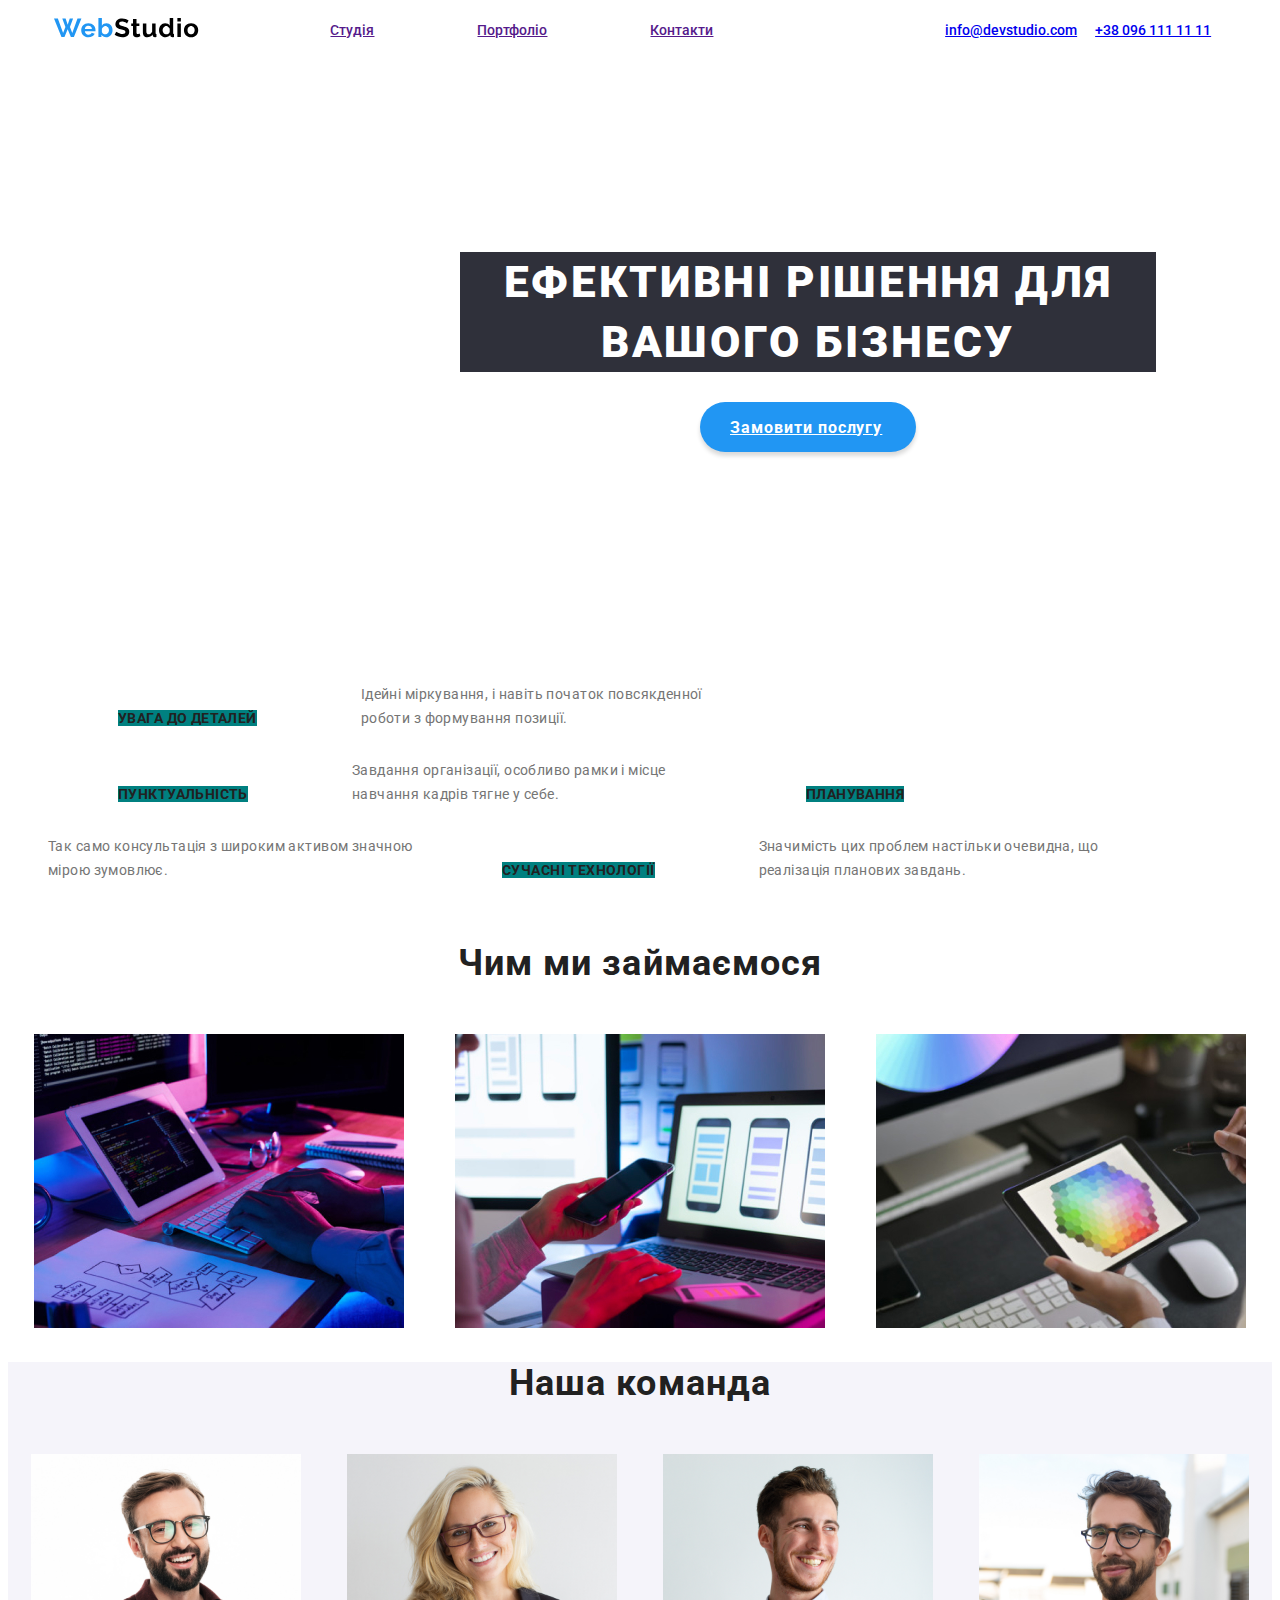
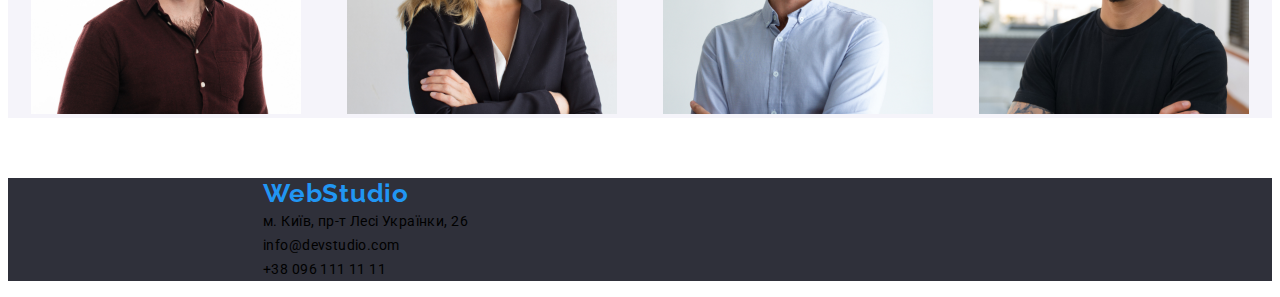
==== index.html @ 8c5182fd "Добавил разметку" ====
<!DOCTYPE html>
<html lang="ua">
<head>
    <meta charset="UTF-8">
    <meta http-equiv="X-UA-Compatible" content="IE=edge">
    <meta name="viewport" content="width=device-width, initial-scale=1.0">
    <title>WebStudio</title>
    <link rel="preconnect" href="https://fonts.googleapis.com">
    <link rel="preconnect" href="https://fonts.gstatic.com" crossorigin>
    <link href="https://fonts.googleapis.com/css2?family=Raleway:wght@700&family=Roboto:wght@400;500;700;900&display=swap"rel="stylesheet">
    <link href="/css/style.css" rel="stylesheet">
</head>
<body>
    <header class="header">
        <a class="logo-head" href="/index.html" class="logo"><img src="/images/logo.svg"></a>
        <nav class="navi"> 
            <ul>
                <li class="navi-page"><a class="navigator" href="">Студія</a></li>
                <li class="navi-page"><a class="navigator" href="">Портфоліо</a></li>
                <li class="navi-page"><a class="navigator" href="">Контакти</a></li>
            </ul>
        </nav>
        <ul class="navi">
            <li class="navi-page2"><a href=mailto:info@devstudio.com>info@devstudio.com </a></li>
            <li class="navi-page2"><a href=tel:+380961111111>+38 096 111 11 11</a></li>
        </ul>
    </header>

    <main>
        <section class="front">
            <!-- <img src="/images/fon.jpg" class="fon-jpg"> -->
            <h1 class="h1">Ефективні рішення для вашого бізнесу</h1>
            <div class="order-first"><a class="order" href="">Замовити послугу</a></div>
        </section>
        <section>
            <ul class="specifications">
                <div class="test">
                    <li class="benefits">УВАГА ДО ДЕТАЛЕЙ</li>
                    <p class="descriptions">Ідейні міркування, і навіть початок повсякденної роботи з формування позиції.</p>
                </div>
                    <li class="benefits">ПУНКТУАЛЬНІСТЬ</li>
                    <p class="descriptions">Завдання організації, особливо рамки і місце навчання кадрів тягне у себе.</p>
                    <li class="benefits">ПЛАНУВАННЯ</li>
                    <p class="descriptions">Так само консультація з широким активом значною мірою зумовлює.</p>
                    <li class="benefits">СУЧАСНІ ТЕХНОЛОГІЇ</li>
                    <p class="descriptions">Значимість цих проблем настільки очевидна, що реалізація планових завдань.</p>
                </div>
            </ul>
        </section>
        <section class="work">
            <h2 class="h2">Чим ми займаємося</h2>
            <div class="imagess">
                <a class="images" href=""><img class="images" src="/images/img.jpg"></a>
                <a class="images" href=""><img class="images" src="/images/img 2.jpg"></a>
                <a class="images" href=""><img class="images" src="/images/img 3.jpg"></a>
        </section>
        <section class="pesronal">
            <h2 class="h2">Наша команда</h2>
            <div class="personals">
                <a href=""><img src="/images/personal 1.jpg" width="270", height="260"></a>
                <a href=""><img src="/images/personal 2.jpg" width="270", height="260"></a>
                <a href=""><img src="/images/personal 3.jpg" width="270", height="260"></a>
                <a href=""><img src="/images/personal 4.jpg" width="270", height="260"></a>
            </div>
        </section>
    </main>

    <footer>
        <ul class="footers">
            <li class="logo-footer">WebStudio</li>
            <li><address class="test-footer">м. Київ, пр-т Лесі Українки, 26</address></li>
            <li class="test-footer">info@devstudio.com</li>
            <li class="test-footer">+38 096 111 11 11</li>
        </ul>
    </footer>
</body>
</html>
---- css/style.css ----
:root {
        --main-text-font: font-family: 'Roboto';
};

.logo-head {
        width: 170px;
        
}

.header {
        display: flex;
        justify-content: space-around;
        align-items: center;
        max-width: 1600px;
        max-height: 80px;
        flex-wrap: wrap;
        min-width: 1020px;
        min-height: 30px;
}

.navi-page {
        display: flex;
        align-items: normal;
        display: inline-block;
        margin-right: 100px;
        flex-wrap: wrap;
}

.navi-page2 {
        display: flex;
        justify-content: right;
        display: inline-block;
        margin-right: 15px;
        flex-wrap: wrap;
}

li {
         list-style-type: none;
         
}

.navi {
        font-family: 'Roboto';
        font-style: normal;
        font-weight: 500;
        font-size: 14px;
        line-height: 16px;
}

.navigator:focus, .navigator:hover {
        color:#2196F3;
        display: inline-block;
}

.h1 {
        min-width: 696px;
        min-height: 120px;
        max-width: 696px;
        max-height: 120px;
        left: 452px;
        top: 250px;
        font-family: 'Roboto';
        font-style: normal;
        font-weight: 900;
        font-size: 44px;
        line-height: 60px;
        text-align: center;
        letter-spacing: 0.06em;
        text-transform: uppercase;
        background-color: #2F303A;
        color: #FFFFFF;
        
}

.h1{
        margin-top: 200px;
        margin-bottom: 30px;
        margin-left: 452px;
        margin-right: 452px;
}

.order-first {
        display:flex;
        width: 216px;
        height: 50px;
        margin-left: 692px;
        margin-top: 30px;
        margin-right: 692px;
        margin-bottom: 200px;
        background: #2196F3;
        box-shadow: 0px 4px 4px rgba(0, 0, 0, 0.15);
        border-radius: 25px;
        flex-wrap: wrap;
        align-items: center;;

}

.order {
        align-items: center;
        font-family: 'Roboto';
        font-style: normal;
        font-weight: 700;
        font-size: 16px;
        line-height: 45px;
        padding-left: 30px; 
        padding-right: 30px;
        text-align: center;
        flex-wrap: wrap;
        letter-spacing: 0.06em;
        color: #FFFFFF;
}

.specifications {
        align-items: stretch;
        display: inline-block;

}
        
.benefits {
        display: flex;
        align-items: normal;
        display: inline-block;
        margin-right: 100px;
        flex-wrap: wrap;
        font-family: 'Roboto';
        font-style: normal;
        font-weight: 700;
        font-size: 14px;
        line-height: 16px;
        letter-spacing: 0.03em;
        text-transform: uppercase;
        color: #212121;
        margin-left: 70px;
        background-color: teal;
}

.descriptions {
       
        display: inline-block;
        margin-right: 0px;
        flex-wrap: wrap;
        width: 380px;
        font-family: 'Roboto';
        font-style: normal;
        font-weight: 400;
        font-size: 14px;
        line-height: 24px;   
        letter-spacing: 0.03em;
        color: #757575;
}



.h2 {
        font-family: 'Roboto';
        font-style: normal;
        font-weight: 700;
        font-size: 36px;
        line-height: 42px;
        text-align: center;
        letter-spacing: 0.03em;
        color: #212121;
}

.h2 {
        display: flex;
        margin-bottom: 50px;
        justify-content: center;
}

.logo-footer {
        font-family: 'Raleway';
        font-style: normal;
        font-weight: 700;
        font-size: 26px;
        line-height: 31px;
        letter-spacing: 0.03em;
        color: #2196F3;
}

.logo-footer {
        margin-left: 215px;
        margin-top: 60px;
}

.test-footer {
        font-family: 'Roboto';
        font-style: normal;
        font-weight: 400;
        font-size: 14px;
        line-height: 24px;
        letter-spacing: 0.03em;
}

.test-footer {
        margin-left: 215px;
        
}


.imagess {
        display: flex;
        flex-direction: row;
        justify-content: space-around;
        
                
}
.personals {
        display: flex;
        flex-direction: row;
        justify-content: space-around;
};



/*ul li {
        font-size: 14px;
        display: inline-block;
        width: 20%;
        margin: 0;
        padding: 0;
*/


.test {
        display: flex;
        align-items: stretch;
        display: inline-block;
        margin-right: 500px;
                
}


.pesronal {
        background: #F5F4FA;
}

.footers {    
       
        background: #2F303A;
}
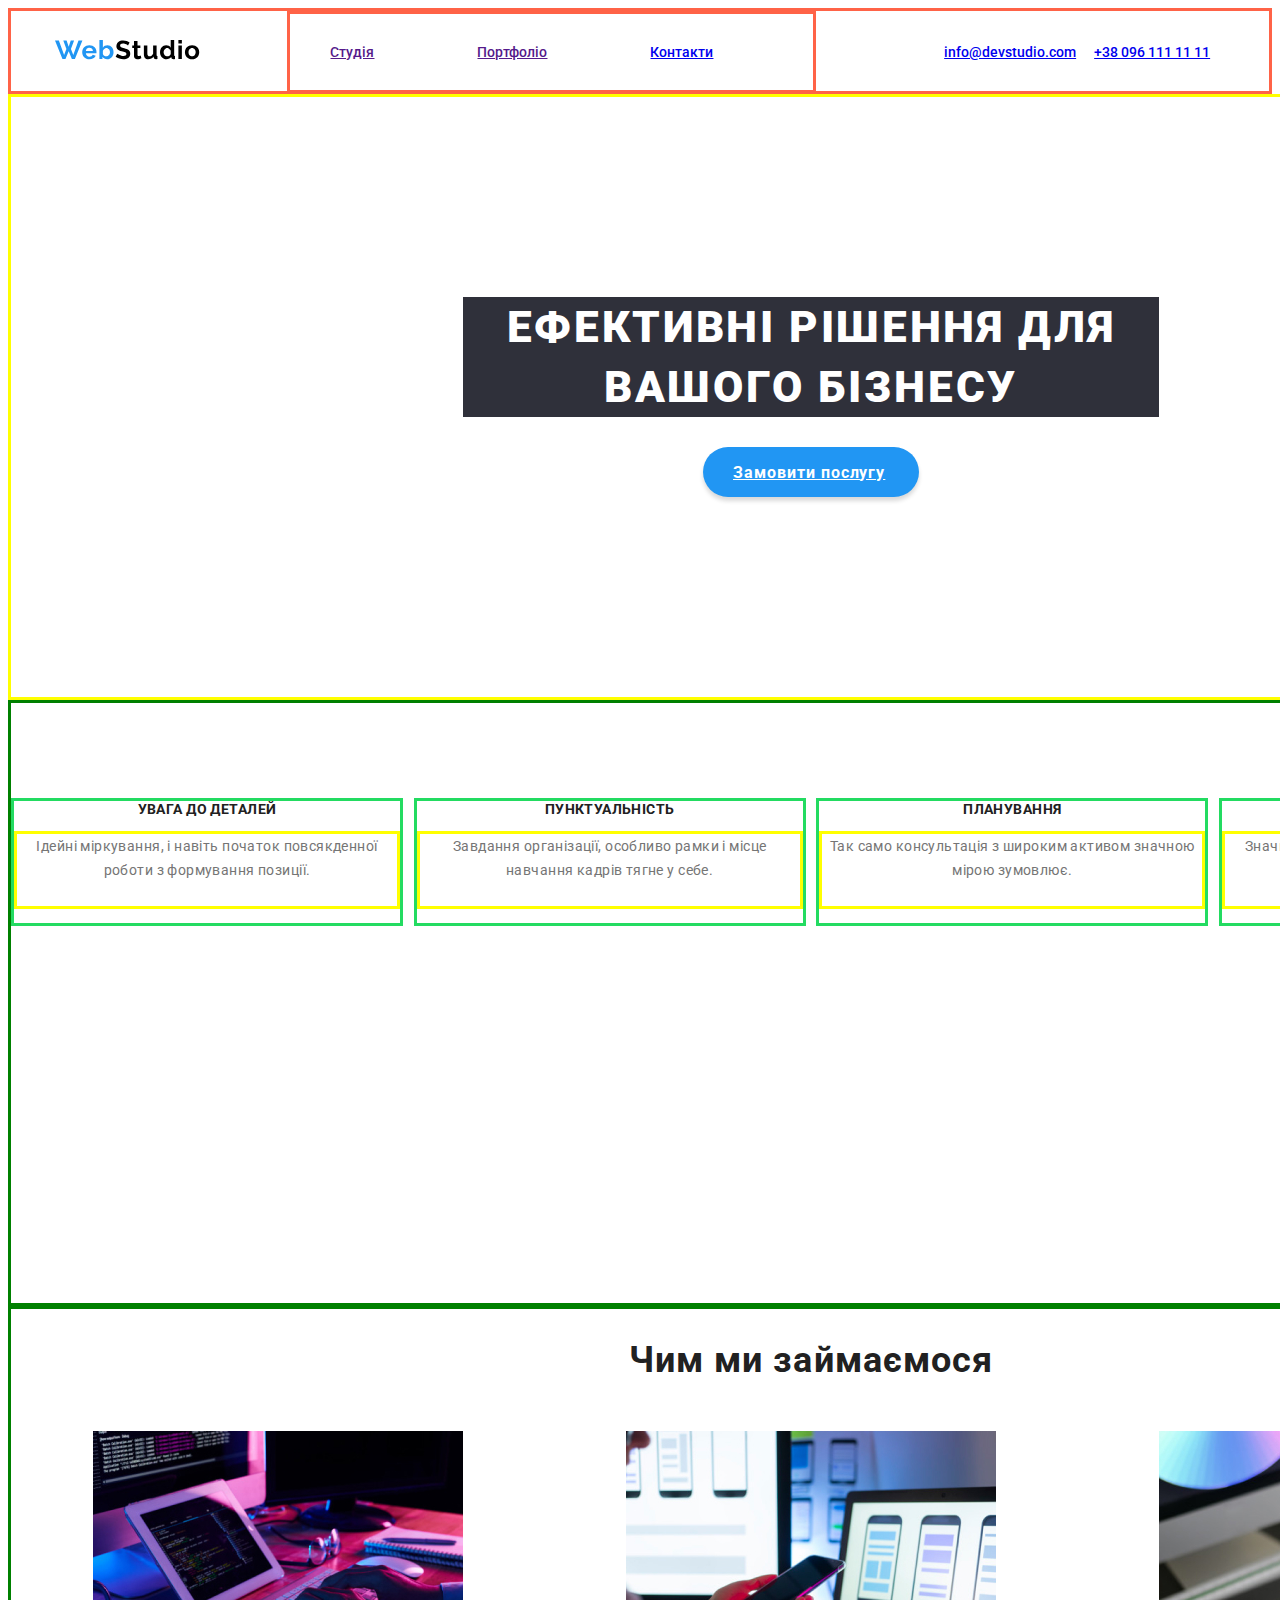
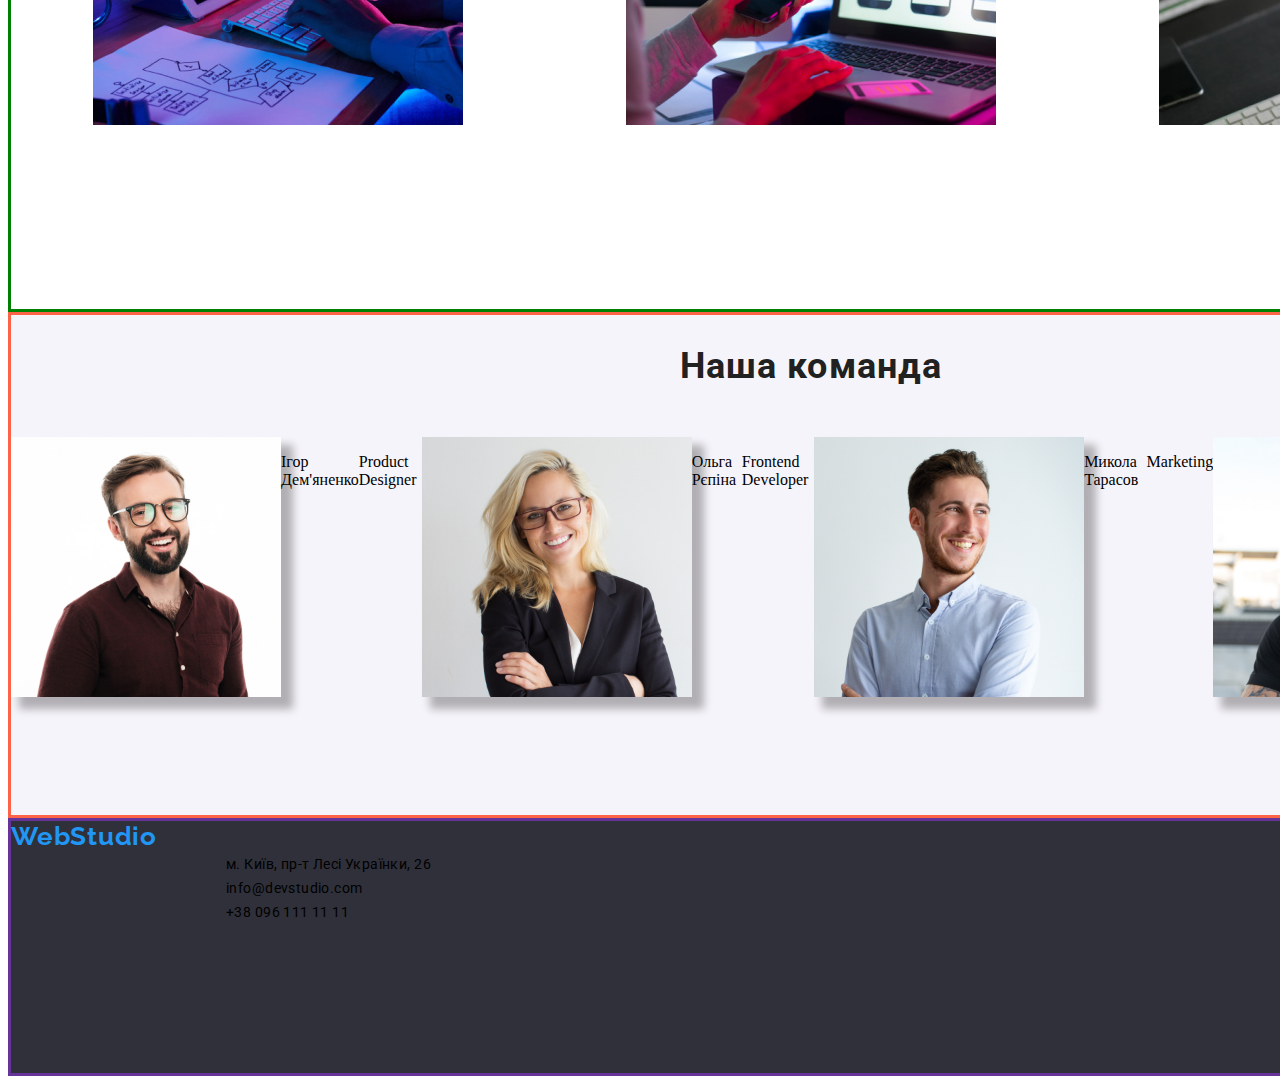
==== commit f5bcd1ce: "Что-то добавил , что-то убрал" ====
--- a/index.html
+++ b/index.html
@@ -12,12 +12,12 @@
 </head>
 <body>
     <header class="header">
-        <a class="logo-head" href="/index.html" class="logo"><img src="/images/logo.svg"></a>
-        <nav class="navi"> 
-            <ul>
+        <a href="/index.html" class="logo"><img class="logo-head" src="/images/logo.svg"></a>
+        <nav class="second"> 
+            <ul class="navi">
                 <li class="navi-page"><a class="navigator" href="">Студія</a></li>
                 <li class="navi-page"><a class="navigator" href="">Портфоліо</a></li>
-                <li class="navi-page"><a class="navigator" href="">Контакти</a></li>
+                <li class="navi-page"><a class="navigator" href="./page1.html">Контакти</a></li>
             </ul>
         </nav>
         <ul class="navi">
@@ -32,21 +32,27 @@
             <h1 class="h1">Ефективні рішення для вашого бізнесу</h1>
             <div class="order-first"><a class="order" href="">Замовити послугу</a></div>
         </section>
-        <section>
+        <section class="one-more">
             <ul class="specifications">
-                <div class="test">
+                <div class="testing">
                     <li class="benefits">УВАГА ДО ДЕТАЛЕЙ</li>
                     <p class="descriptions">Ідейні міркування, і навіть початок повсякденної роботи з формування позиції.</p>
                 </div>
+                <div class="testing">
                     <li class="benefits">ПУНКТУАЛЬНІСТЬ</li>
                     <p class="descriptions">Завдання організації, особливо рамки і місце навчання кадрів тягне у себе.</p>
+                </div>
+                <div class="testing">
                     <li class="benefits">ПЛАНУВАННЯ</li>
                     <p class="descriptions">Так само консультація з широким активом значною мірою зумовлює.</p>
+                </div>
+                <div class="testing">
                     <li class="benefits">СУЧАСНІ ТЕХНОЛОГІЇ</li>
                     <p class="descriptions">Значимість цих проблем настільки очевидна, що реалізація планових завдань.</p>
                 </div>
             </ul>
         </section>
+        <div class="one-more">
         <section class="work">
             <h2 class="h2">Чим ми займаємося</h2>
             <div class="imagess">
@@ -54,14 +60,22 @@
                 <a class="images" href=""><img class="images" src="/images/img 2.jpg"></a>
                 <a class="images" href=""><img class="images" src="/images/img 3.jpg"></a>
         </section>
+        </div>
         <section class="pesronal">
             <h2 class="h2">Наша команда</h2>
             <div class="personals">
-                <a href=""><img src="/images/personal 1.jpg" width="270", height="260"></a>
-                <a href=""><img src="/images/personal 2.jpg" width="270", height="260"></a>
-                <a href=""><img src="/images/personal 3.jpg" width="270", height="260"></a>
-                <a href=""><img src="/images/personal 4.jpg" width="270", height="260"></a>
-            </div>
+                <a href=""><img class="image" src="/images/personal 1.jpg" width="270", height="260"></a>
+                <p class="name">Ігор Дем'яненко</p>
+                <p class="skills">Product Designer</p>
+                <a href=""><img class="image" src="/images/personal 2.jpg" width="270", height="260"></a>
+                <p class="name">Ольга Рєпіна</p>
+                <p class="skills">Frontend Developer</p>
+                <a href=""><img class="image" src="/images/personal 3.jpg" width="270", height="260"></a>
+                <p class="name">Микола Тарасов</p>
+                <p class="skills">Marketing</p>
+                <a href=""><img class="image" src="/images/personal 4.jpg" width="270", height="260"></a>
+                <p class="name">Михайло Єрмаков</p>
+                <p class="skills">UI Designer</p>
         </section>
     </main>
 
--- a/css/style.css
+++ b/css/style.css
@@ -3,7 +3,7 @@
 };
 
 .logo-head {
-        width: 170px;
+        
         
 }
 
@@ -16,6 +16,13 @@
         flex-wrap: wrap;
         min-width: 1020px;
         min-height: 30px;
+        border: solid tomato;
+}
+
+.second {
+        border: solid tomato;
+                margin-top: 0px;
+                        margin-bottom: 0px;
 }
 
 .navi-page {
@@ -24,6 +31,15 @@
         display: inline-block;
         margin-right: 100px;
         flex-wrap: wrap;
+
+        margin-top: 0px;
+        margin-bottom: 0px;
+}
+
+.navigator {
+        display: block;
+        padding-top: 30px;
+        padding-bottom: 30px;
 }
 
 .navi-page2 {
@@ -45,11 +61,19 @@
         font-weight: 500;
         font-size: 14px;
         line-height: 16px;
+        margin-top: 0px;
+        margin-bottom: 0px;
 }
 
 .navigator:focus, .navigator:hover {
         color:#2196F3;
         display: inline-block;
+}
+
+.front {
+        width: 1600px;
+        height: 600px;
+        border: solid yellow;
 }
 
 .h1 {
@@ -111,17 +135,17 @@
 }
 
 .specifications {
-        align-items: stretch;
-        display: inline-block;
-
-}
+        display: flex;
+        flex-wrap: nowrap;
+        justify-content: space-between;
+        margin-top: 95px;
+        margin-bottom: 110px;
+        padding-left: 0px;
+}
+
         
 .benefits {
-        display: flex;
-        align-items: normal;
-        display: inline-block;
-        margin-right: 100px;
-        flex-wrap: wrap;
+        text-align: center;
         font-family: 'Roboto';
         font-style: normal;
         font-weight: 700;
@@ -130,26 +154,29 @@
         letter-spacing: 0.03em;
         text-transform: uppercase;
         color: #212121;
-        margin-left: 70px;
-        background-color: teal;
 }
 
 .descriptions {
-       
-        display: inline-block;
-        margin-right: 0px;
-        flex-wrap: wrap;
+        text-align: center;
+        width: 270px;
+        height: 72px;
+        border: solid yellow;
         width: 380px;
         font-family: 'Roboto';
         font-style: normal;
         font-weight: 400;
         font-size: 14px;
-        line-height: 24px;   
+        line-height: 24px;
         letter-spacing: 0.03em;
         color: #757575;
 }
 
-
+.testing {
+        display: flex;
+        flex-direction: column;
+        border: solid rgb(35, 219, 97);
+
+}
 
 .h2 {
         font-family: 'Roboto';
@@ -179,9 +206,11 @@
 }
 
 .logo-footer {
-        margin-left: 215px;
-        margin-top: 60px;
-}
+
+}
+
+
+
 
 .test-footer {
         font-family: 'Roboto';
@@ -197,6 +226,12 @@
         
 }
 
+.one-more {
+        width: 1600px;
+        height: 600px;
+        border: solid green;
+}
+
 
 .imagess {
         display: flex;
@@ -205,12 +240,39 @@
         
                 
 }
+
+.pesronal {
+        
+        width: 1600px;
+        height: 500px;
+        border: solid tomato;
+        background: #F5F4FA;
+}
+
 .personals {
         display: flex;
         flex-direction: row;
         justify-content: space-around;
 };
 
+
+.personals .name .skill{
+        padding-left: 150px;
+}
+
+.image{
+        grid-area: imeg;
+        display: flex;
+        box-shadow: 10px 10px 8px 2px rgba(19, 17, 17, 0.3);
+}
+
+.name {
+        
+}
+
+.skill {
+       
+}
 
 
 /*ul li {
@@ -231,11 +293,17 @@
 }
 
 
-.pesronal {
-        background: #F5F4FA;
-}
 
 .footers {    
-       
+        width: 1600px;
+        height: 252px;
+        margin-top: 0px;
+        margin-bottom: 0px;
         background: #2F303A;
+        padding-left: 0px;
+        border: solid rebeccapurple;
+}
+
+.backgraund {
+        background-image: auto;
 }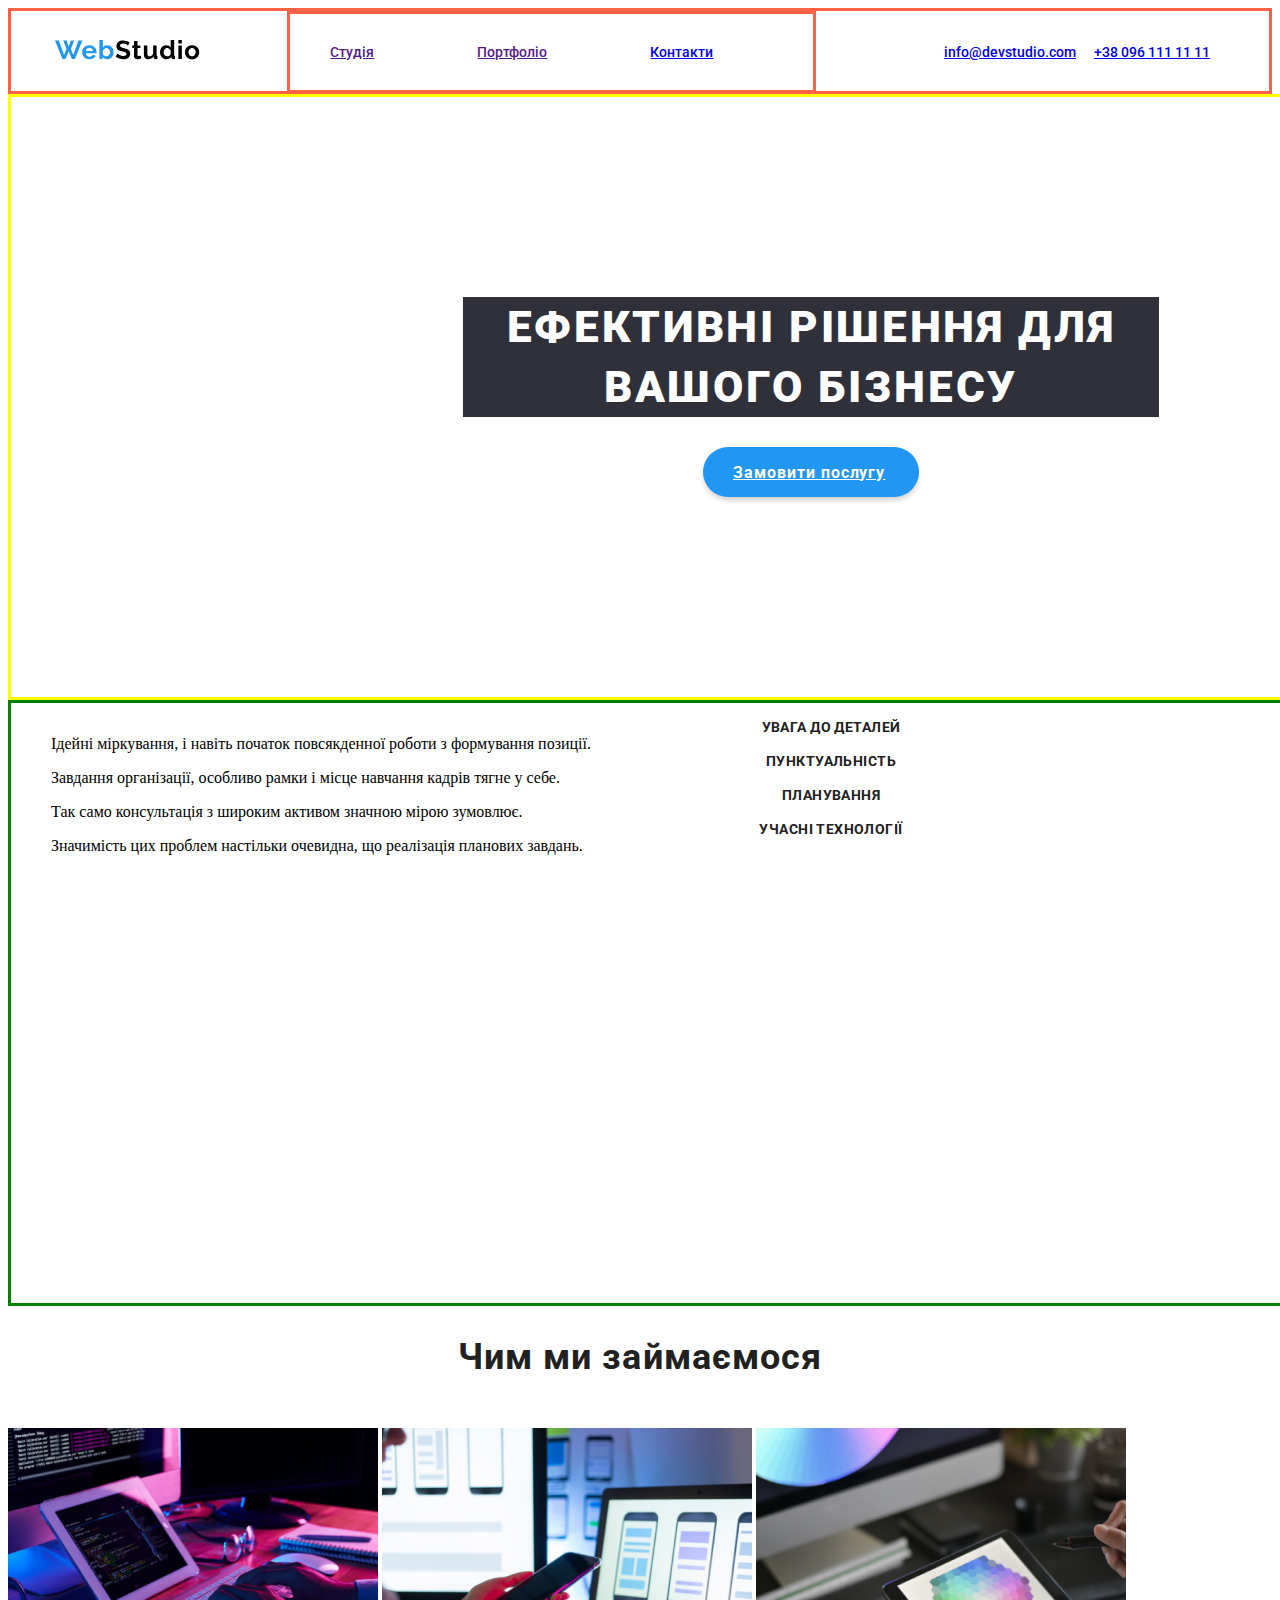
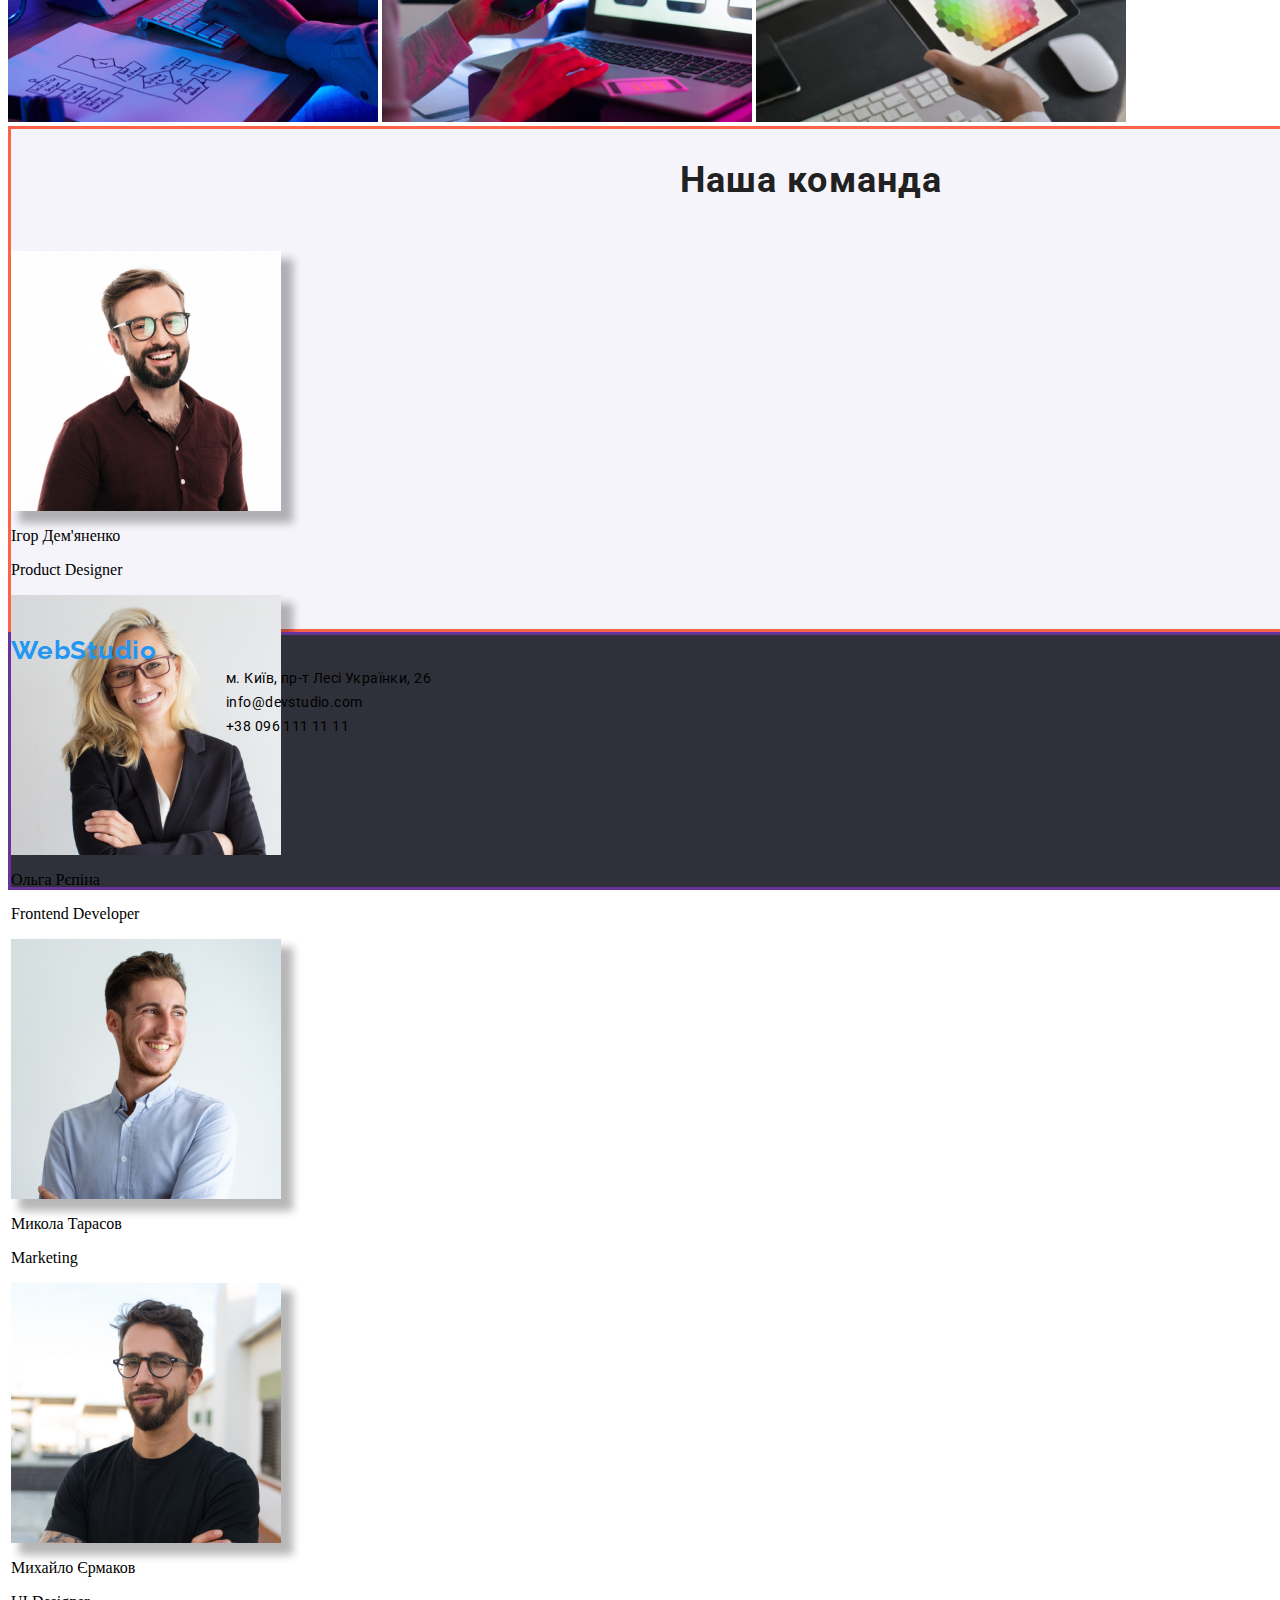
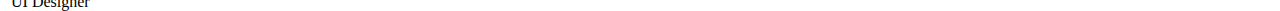
==== commit 018a8039: "Валидация +" ====
--- a/index.html
+++ b/index.html
@@ -1,5 +1,5 @@
 <!DOCTYPE html>
-<html lang="ua">
+<html lang="ru">
 <head>
     <meta charset="UTF-8">
     <meta http-equiv="X-UA-Compatible" content="IE=edge">
@@ -7,12 +7,12 @@
     <title>WebStudio</title>
     <link rel="preconnect" href="https://fonts.googleapis.com">
     <link rel="preconnect" href="https://fonts.gstatic.com" crossorigin>
-    <link href="https://fonts.googleapis.com/css2?family=Raleway:wght@700&family=Roboto:wght@400;500;700;900&display=swap"rel="stylesheet">
+    <link href="https://fonts.googleapis.com/css2?family=Raleway:wght@700&family=Roboto:wght@400;500;700;900&display=swap" rel="stylesheet">
     <link href="/css/style.css" rel="stylesheet">
 </head>
 <body>
     <header class="header">
-        <a href="/index.html" class="logo"><img class="logo-head" src="/images/logo.svg"></a>
+        <a href="/index.html" class="logo"><img src="/images/logo.svg" alt="logo"></a>
         <nav class="second"> 
             <ul class="navi">
                 <li class="navi-page"><a class="navigator" href="">Студія</a></li>
@@ -33,47 +33,35 @@
             <div class="order-first"><a class="order" href="">Замовити послугу</a></div>
         </section>
         <section class="one-more">
-            <ul class="specifications">
-                <div class="testing">
-                    <li class="benefits">УВАГА ДО ДЕТАЛЕЙ</li>
-                    <p class="descriptions">Ідейні міркування, і навіть початок повсякденної роботи з формування позиції.</p>
-                </div>
-                <div class="testing">
-                    <li class="benefits">ПУНКТУАЛЬНІСТЬ</li>
-                    <p class="descriptions">Завдання організації, особливо рамки і місце навчання кадрів тягне у себе.</p>
-                </div>
-                <div class="testing">
-                    <li class="benefits">ПЛАНУВАННЯ</li>
-                    <p class="descriptions">Так само консультація з широким активом значною мірою зумовлює.</p>
-                </div>
-                <div class="testing">
-                    <li class="benefits">СУЧАСНІ ТЕХНОЛОГІЇ</li>
-                    <p class="descriptions">Значимість цих проблем настільки очевидна, що реалізація планових завдань.</p>
-                </div>
+            <ul>
+                <li class="benefits">УВАГА ДО ДЕТАЛЕЙ</li>
+                    <li>Ідейні міркування, і навіть початок повсякденної роботи з формування позиції.</li>
+                <li class="benefits">ПУНКТУАЛЬНІСТЬ</li>
+                    <li>Завдання організації, особливо рамки і місце навчання кадрів тягне у себе.</li>
+                <li class="benefits">ПЛАНУВАННЯ</li>
+                    <li>Так само консультація з широким активом значною мірою зумовлює.</li>
+                <li class="benefits">УЧАСНІ ТЕХНОЛОГІЇ</li>
+                    <li>Значимість цих проблем настільки очевидна, що реалізація планових завдань.</li>
             </ul>
         </section>
-        <div class="one-more">
         <section class="work">
             <h2 class="h2">Чим ми займаємося</h2>
-            <div class="imagess">
-                <a class="images" href=""><img class="images" src="/images/img.jpg"></a>
-                <a class="images" href=""><img class="images" src="/images/img 2.jpg"></a>
-                <a class="images" href=""><img class="images" src="/images/img 3.jpg"></a>
+                <a class="images" href=""><img class="images" src="/images/img.jpg" alt="Компьютер"></a>
+                <a class="images" href=""><img class="images" src="/images/img-2.jpg" alt="Телефон"></a>
+                <a class="images" href=""><img class="images" src="/images/img-3.jpg" alt="Планшет"></a>
         </section>
-        </div>
         <section class="pesronal">
             <h2 class="h2">Наша команда</h2>
-            <div class="personals">
-                <a href=""><img class="image" src="/images/personal 1.jpg" width="270", height="260"></a>
+                <a href=""><img class="image" src="/images/personal-1.jpg" alt="Ігор Дем'яненко" width="270" height="260"></a>
                 <p class="name">Ігор Дем'яненко</p>
                 <p class="skills">Product Designer</p>
-                <a href=""><img class="image" src="/images/personal 2.jpg" width="270", height="260"></a>
+                <a href=""><img class="image" src="/images/personal-2.jpg" alt="Ольга Рєпіна" width="270" height="260"></a>
                 <p class="name">Ольга Рєпіна</p>
                 <p class="skills">Frontend Developer</p>
-                <a href=""><img class="image" src="/images/personal 3.jpg" width="270", height="260"></a>
+                <a href=""><img class="image" src="/images/personal-3.jpg" alt="Микола Тарасов" width="270" height="260"></a>
                 <p class="name">Микола Тарасов</p>
                 <p class="skills">Marketing</p>
-                <a href=""><img class="image" src="/images/personal 4.jpg" width="270", height="260"></a>
+                <a href=""><img class="image" src="/images/personal-4.jpg" alt="Михайло Єрмаков" width="270" height="260"></a>
                 <p class="name">Михайло Єрмаков</p>
                 <p class="skills">UI Designer</p>
         </section>
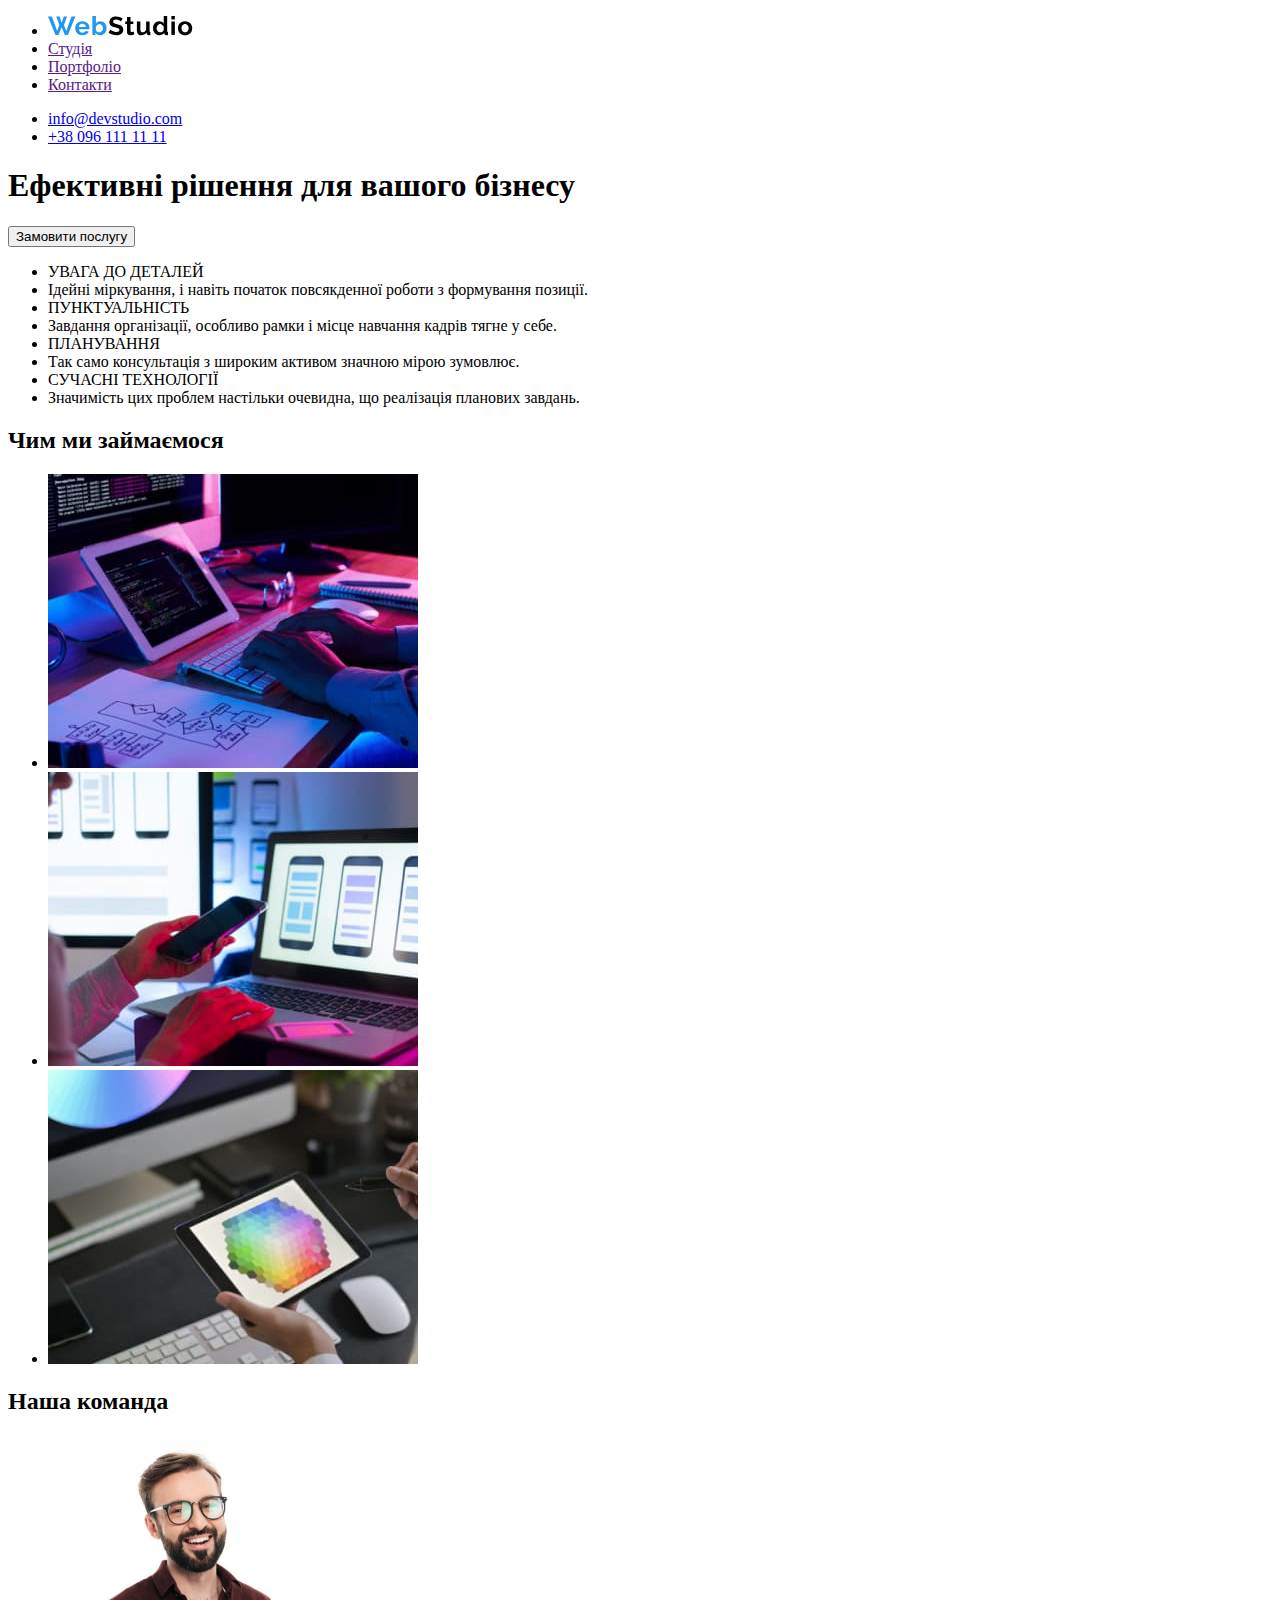
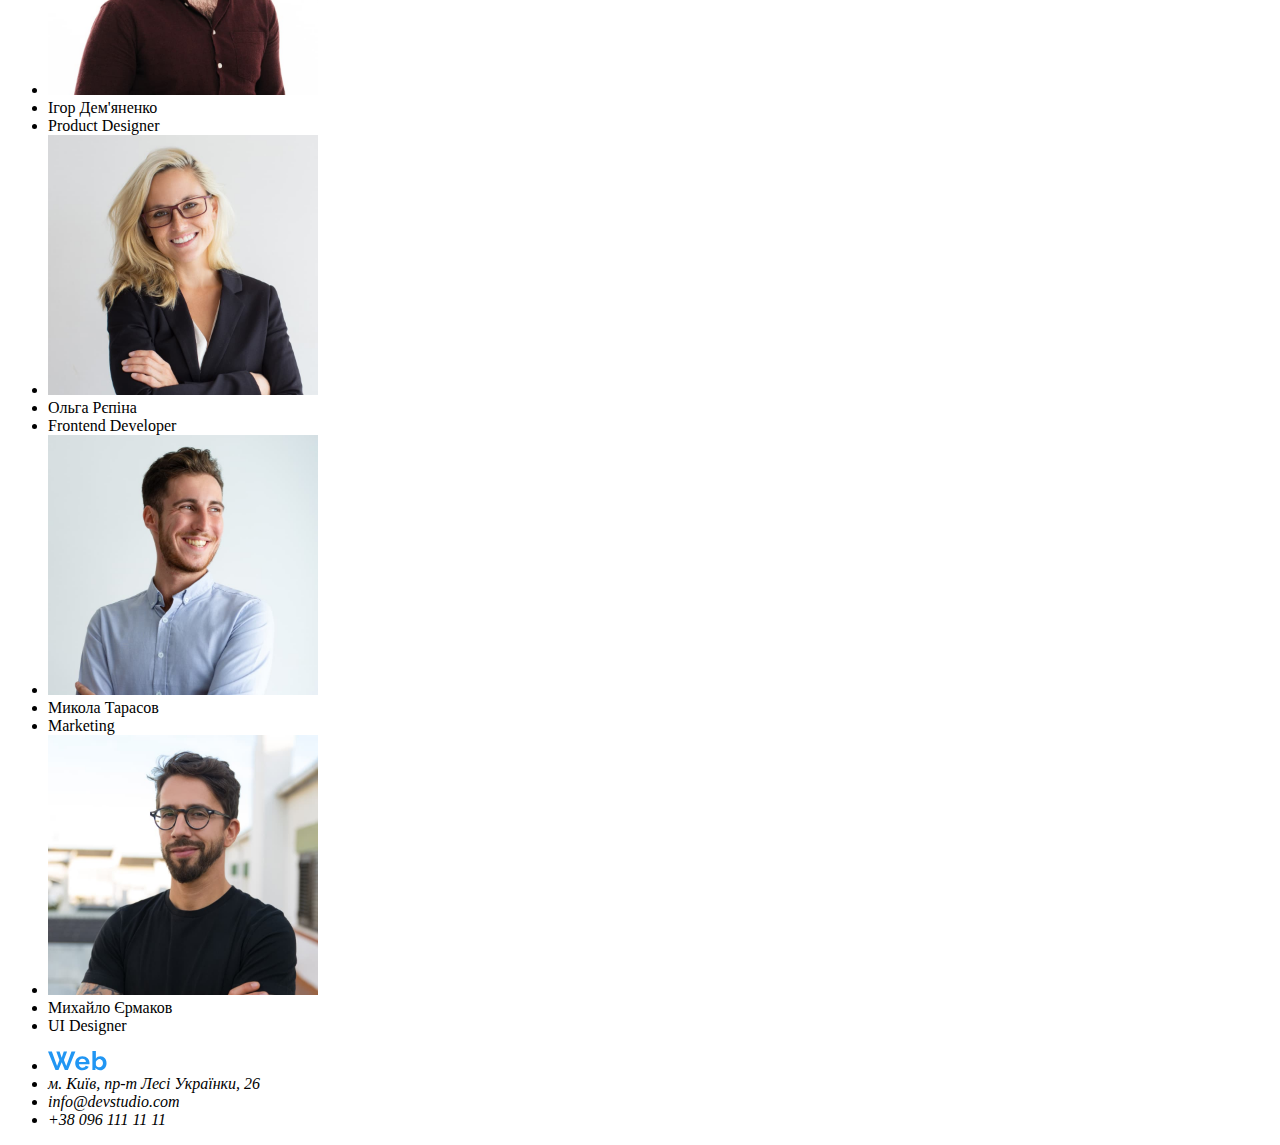
==== commit 3134386e: "ДЗ №1" ====
--- a/index.html
+++ b/index.html
@@ -1,79 +1,90 @@
 <!DOCTYPE html>
-<html lang="ru">
-<head>
-    <meta charset="UTF-8">
-    <meta http-equiv="X-UA-Compatible" content="IE=edge">
-    <meta name="viewport" content="width=device-width, initial-scale=1.0">
+<html lang="uk">
+  <head>
+    <meta charset="UTF-8" />
+    <meta http-equiv="X-UA-Compatible" content="IE=edge" />
+    <meta name="viewport" content="width=device-width, initial-scale=1.0" />
     <title>WebStudio</title>
-    <link rel="preconnect" href="https://fonts.googleapis.com">
-    <link rel="preconnect" href="https://fonts.gstatic.com" crossorigin>
-    <link href="https://fonts.googleapis.com/css2?family=Raleway:wght@700&family=Roboto:wght@400;500;700;900&display=swap" rel="stylesheet">
-    <link href="/css/style.css" rel="stylesheet">
-</head>
-<body>
+    <link rel="preconnect" href="https://fonts.googleapis.com" />
+    <link rel="preconnect" href="https://fonts.gstatic.com" crossorigin />
+    <link href="https://fonts.googleapis.com/css2?family=Raleway:wght@700&family=Roboto:wght@400;500;700;900&display=swap" rel="stylesheet"/>
+    <link href="/css/style.css" rel="stylesheet" />
+  </head>
+  <body>
+    <!--Шапка-->
     <header class="header">
-        <a href="/index.html" class="logo"><img src="/images/logo.svg" alt="logo"></a>
-        <nav class="second"> 
-            <ul class="navi">
-                <li class="navi-page"><a class="navigator" href="">Студія</a></li>
-                <li class="navi-page"><a class="navigator" href="">Портфоліо</a></li>
-                <li class="navi-page"><a class="navigator" href="./page1.html">Контакти</a></li>
-            </ul>
-        </nav>
-        <ul class="navi">
-            <li class="navi-page2"><a href=mailto:info@devstudio.com>info@devstudio.com </a></li>
-            <li class="navi-page2"><a href=tel:+380961111111>+38 096 111 11 11</a></li>
+      <nav class="header__navigation">
+        <ul class="header__navigation__list">
+          <li class="header__navigation__list-logo"><a href="/index.html" class="logo"><img src="/images/logo.svg" alt="logo"/></a></li>
+          <li class="header__navigation__list-studio"><a class="navigator" href="">Студія</a></li>
+          <li class="header__navigation__list-portfolio"><a class="navigator" href="">Портфоліо</a></li>
+          <li class="header__navigation__list-contacts"><a class="navigator" href="">Контакти</a></li>
         </ul>
+      </nav>
+     <section class="header__contacts">
+      <ul class="header__contacts__list">
+        <li class="header__contacts__list-mail"><a href="mailto:info@devstudio.com">info@devstudio.com</a></li>
+        <li class="header__contacts__list-tel"><a href="tel:+380961111111">+38 096 111 11 11</a></li>
+      </ul>
+     </section>
     </header>
-
-    <main>
-        <section class="front">
-            <!-- <img src="/images/fon.jpg" class="fon-jpg"> -->
-            <h1 class="h1">Ефективні рішення для вашого бізнесу</h1>
-            <div class="order-first"><a class="order" href="">Замовити послугу</a></div>
-        </section>
-        <section class="one-more">
-            <ul>
-                <li class="benefits">УВАГА ДО ДЕТАЛЕЙ</li>
-                    <li>Ідейні міркування, і навіть початок повсякденної роботи з формування позиції.</li>
-                <li class="benefits">ПУНКТУАЛЬНІСТЬ</li>
-                    <li>Завдання організації, особливо рамки і місце навчання кадрів тягне у себе.</li>
-                <li class="benefits">ПЛАНУВАННЯ</li>
-                    <li>Так само консультація з широким активом значною мірою зумовлює.</li>
-                <li class="benefits">УЧАСНІ ТЕХНОЛОГІЇ</li>
-                    <li>Значимість цих проблем настільки очевидна, що реалізація планових завдань.</li>
-            </ul>
-        </section>
-        <section class="work">
-            <h2 class="h2">Чим ми займаємося</h2>
-                <a class="images" href=""><img class="images" src="/images/img.jpg" alt="Компьютер"></a>
-                <a class="images" href=""><img class="images" src="/images/img-2.jpg" alt="Телефон"></a>
-                <a class="images" href=""><img class="images" src="/images/img-3.jpg" alt="Планшет"></a>
-        </section>
-        <section class="pesronal">
-            <h2 class="h2">Наша команда</h2>
-                <a href=""><img class="image" src="/images/personal-1.jpg" alt="Ігор Дем'яненко" width="270" height="260"></a>
-                <p class="name">Ігор Дем'яненко</p>
-                <p class="skills">Product Designer</p>
-                <a href=""><img class="image" src="/images/personal-2.jpg" alt="Ольга Рєпіна" width="270" height="260"></a>
-                <p class="name">Ольга Рєпіна</p>
-                <p class="skills">Frontend Developer</p>
-                <a href=""><img class="image" src="/images/personal-3.jpg" alt="Микола Тарасов" width="270" height="260"></a>
-                <p class="name">Микола Тарасов</p>
-                <p class="skills">Marketing</p>
-                <a href=""><img class="image" src="/images/personal-4.jpg" alt="Михайло Єрмаков" width="270" height="260"></a>
-                <p class="name">Михайло Єрмаков</p>
-                <p class="skills">UI Designer</p>
-        </section>
+    <!--Основной блок-->
+    <main class="main">
+      <section class="main__order">
+        <h1 class="main__order-h1">Ефективні рішення для вашого бізнесу</h1>
+          <button type="button">Замовити послугу</button>
+      </section>
+      <!--Преимущество-->
+      <section class="main__better">
+        <ul class="main__better-list">
+          <li>УВАГА ДО ДЕТАЛЕЙ</li>
+          <li>Ідейні міркування, і навіть початок повсякденної роботи з формування позиції.</li>
+          <li>ПУНКТУАЛЬНІСТЬ</li>
+          <li>Завдання організації, особливо рамки і місце навчання кадрів тягне у себе.</li>
+          <li>ПЛАНУВАННЯ</li>
+          <li>Так само консультація з широким активом значною мірою зумовлює.</li>
+          <li>СУЧАСНІ ТЕХНОЛОГІЇ</li>
+          <li>Значимість цих проблем настільки очевидна, що реалізація планових завдань.</li>
+        </ul>
+      </section>
+      <!--Наши роботы-->
+      <section class="main__work">
+        <h2 class="main__work-h2">Чим ми займаємося</h2>
+        <ul class="main__work-list">
+          <li><a href=""><img src="/images/pc.jpg" alt="Компьютер" width="370"/></a></li>
+          <li><a href=""><img src="/images/tel.jpg" alt="Телефон" width="370"/></a></li>
+          <li><a href=""><img src="/images/tablet.jpg" alt="Планшет" width="370"/></a></li>
+        </ul>
+      </section>
+      <!--Персонал-->
+      <section class="main__people">
+        <h2 class="main__people-h2">Наша команда</h2>
+        <ul class="main__people-list">
+          <li><a href=""><img src="/images/person1.jpg" alt="Ігор Дем'яненко" width="270"/></a></li>
+          <li>Ігор Дем'яненко</li>
+          <li>Product Designer</li>
+          <li><a href=""><img src="/images/person2.jpg" alt="Ольга Рєпіна" width="270"/></a></li>
+          <li>Ольга Рєпіна</li>
+          <li>Frontend Developer</li>
+          <li><a href=""><img src="/images/person3.jpg" alt="Микола Тарасов" width="270"/></a></li>
+          <li>Микола Тарасов</li>
+          <li>Marketing</li>
+          <li><a href=""><img src="/images/person4.jpg" alt="Михайло Єрмаков" width="270"/></a></li>
+          <li>Михайло Єрмаков</li>
+          <li>UI Designer</li>
+        </ul>
+      </section>
     </main>
-
-    <footer>
-        <ul class="footers">
-            <li class="logo-footer">WebStudio</li>
-            <li><address class="test-footer">м. Київ, пр-т Лесі Українки, 26</address></li>
-            <li class="test-footer">info@devstudio.com</li>
-            <li class="test-footer">+38 096 111 11 11</li>
-        </ul>
+  <!--Подвал-->
+  <footer>
+    <address>
+      <ul>
+        <li><a href=""><img src="/images/logo-footer.svg" alt="logo-footer"></a></li>
+        <li>м. Київ, пр-т Лесі Українки, 26</li>
+        <li>info@devstudio.com</li>
+        <li>+38 096 111 11 11</li>
+      </ul>
+    </address>
     </footer>
-</body>
-</html>+  </body>
+</html>
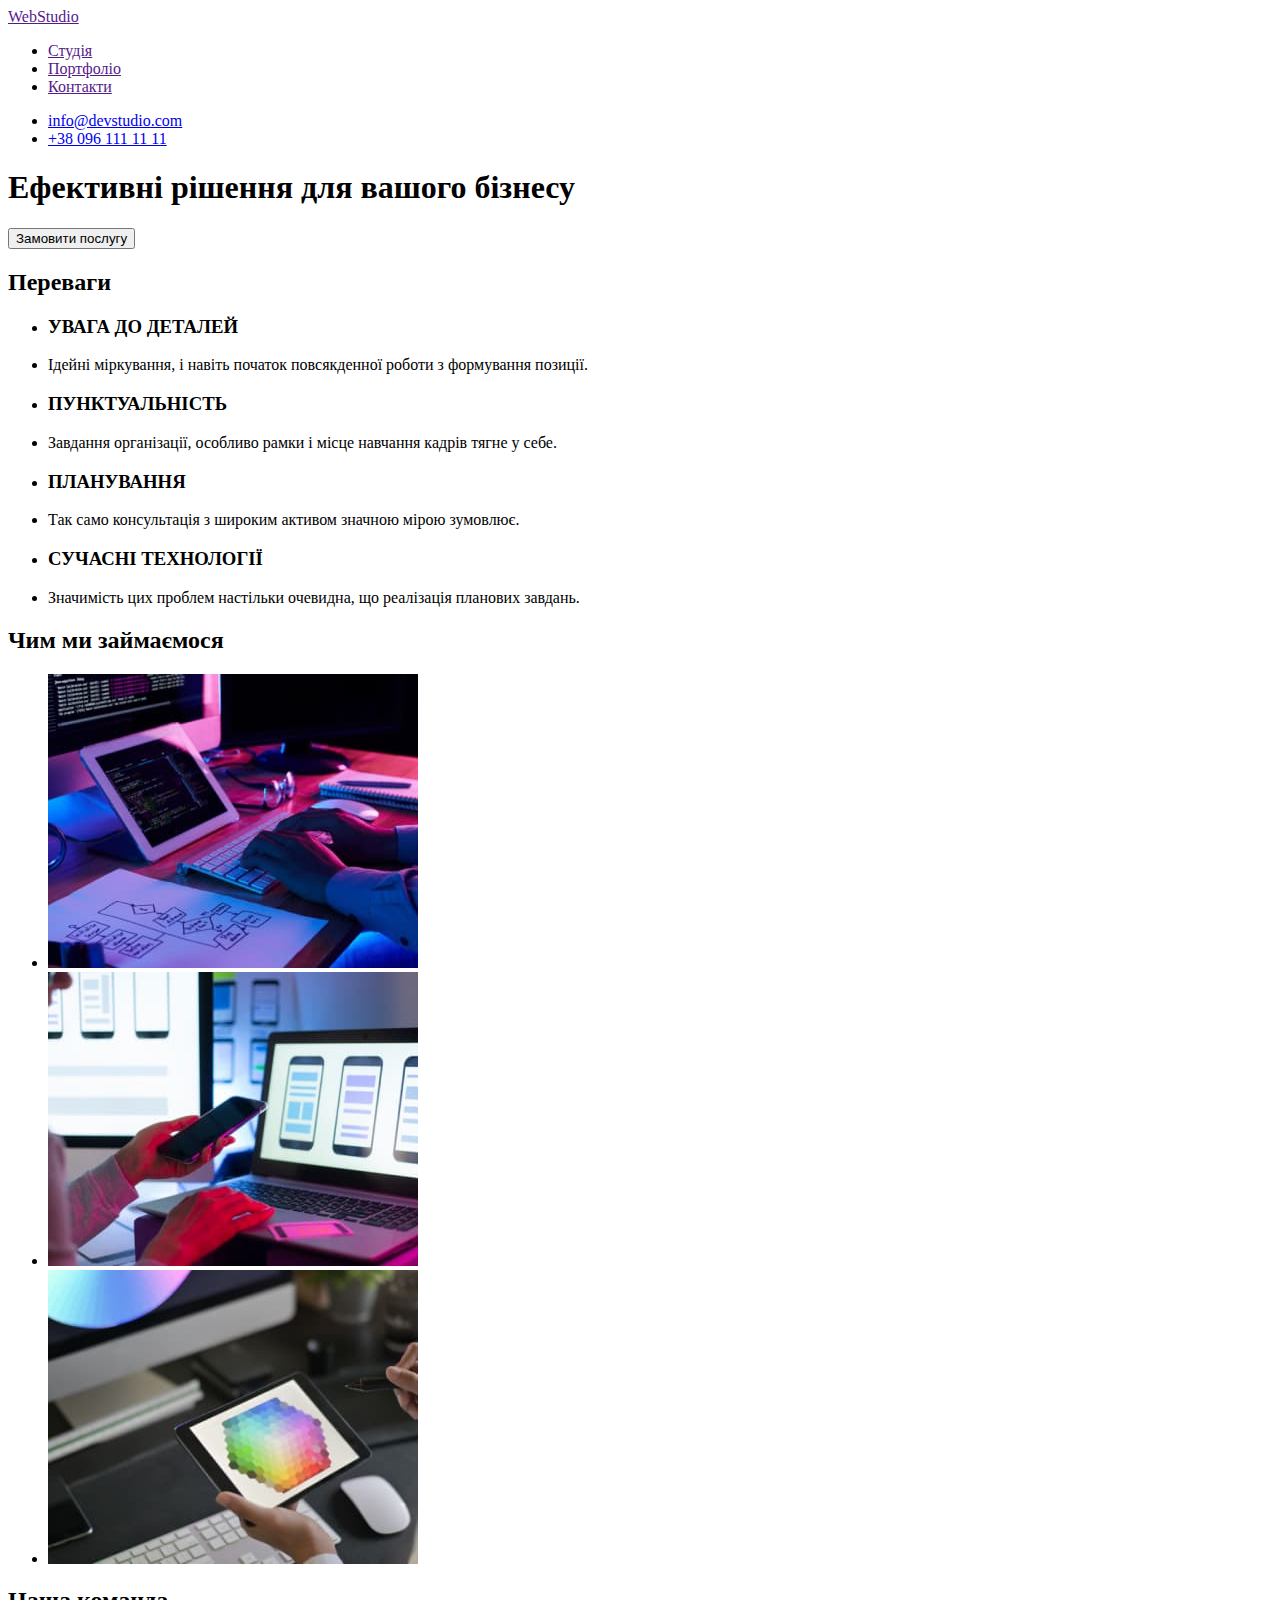
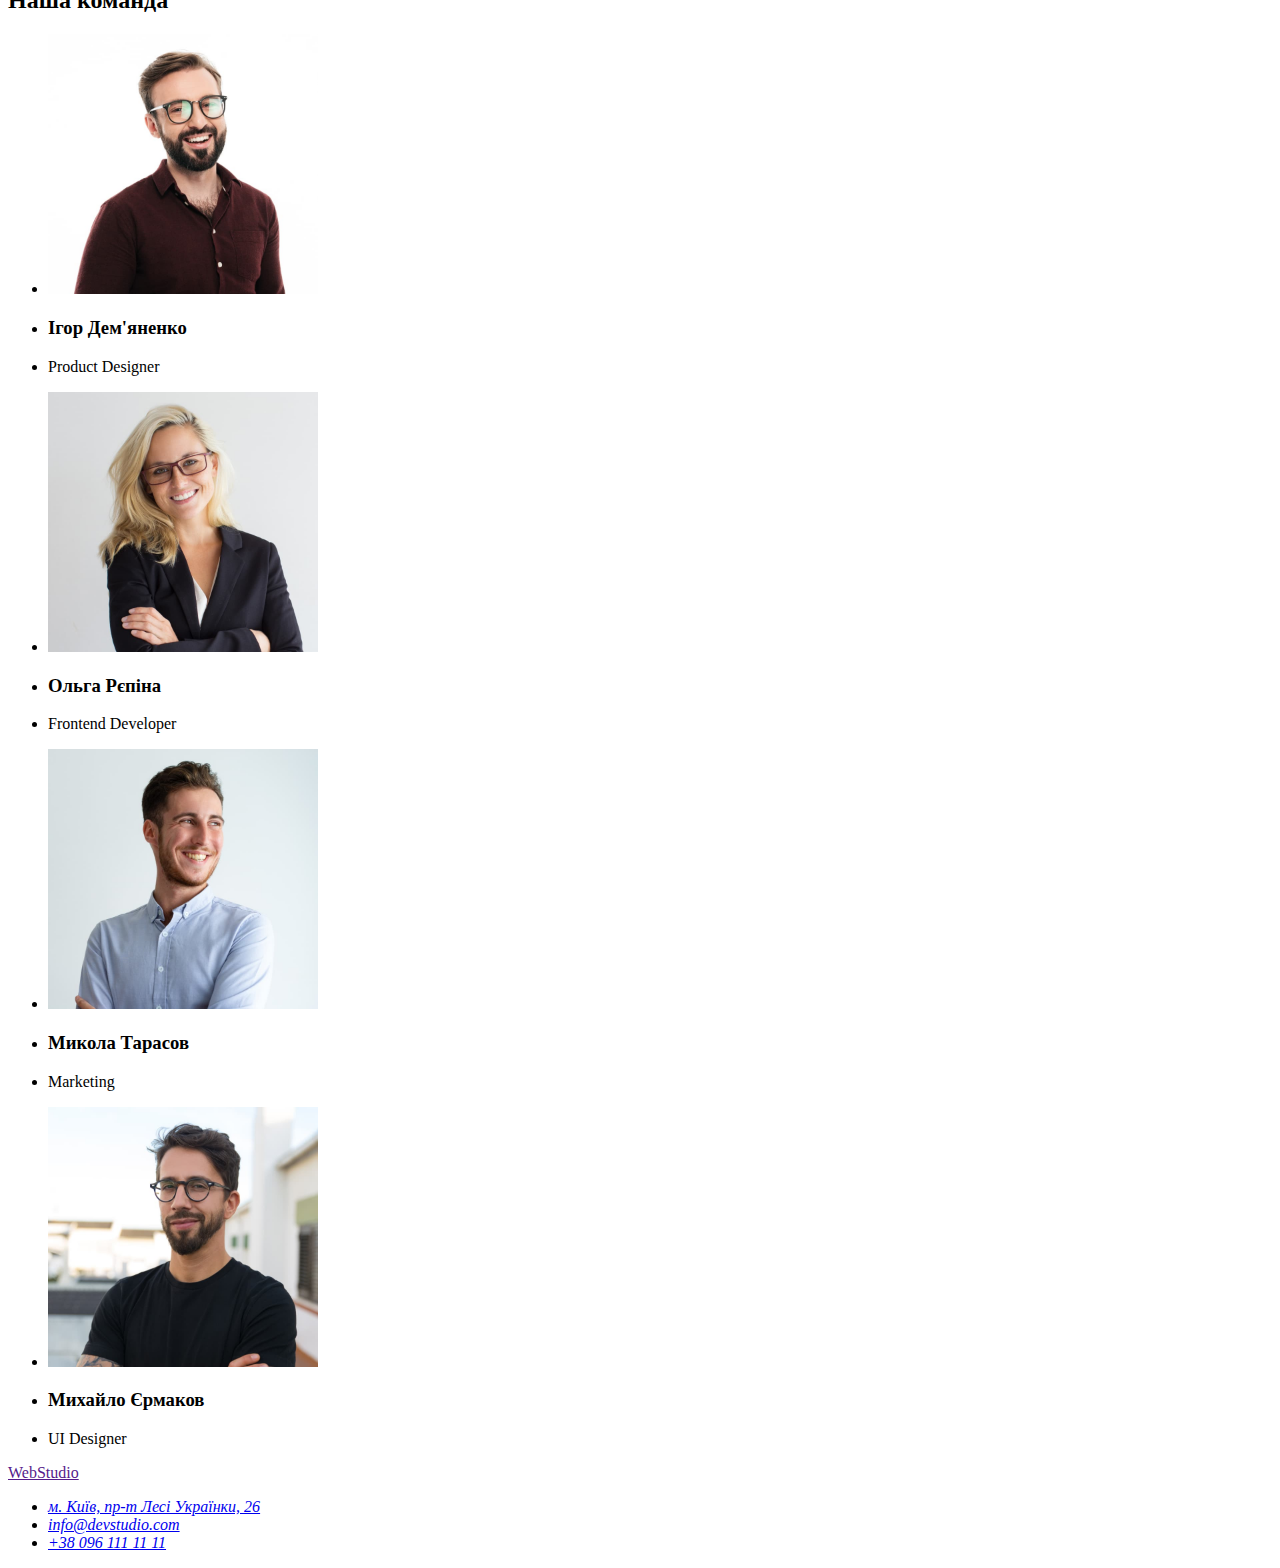
==== commit 1235233f: "Исправление в домашке №1" ====
--- a/index.html
+++ b/index.html
@@ -8,25 +8,23 @@
     <link rel="preconnect" href="https://fonts.googleapis.com" />
     <link rel="preconnect" href="https://fonts.gstatic.com" crossorigin />
     <link href="https://fonts.googleapis.com/css2?family=Raleway:wght@700&family=Roboto:wght@400;500;700;900&display=swap" rel="stylesheet"/>
-    <link href="/css/style.css" rel="stylesheet" />
+    <link href="./css/style.css" rel="stylesheet" />
   </head>
   <body>
     <!--Шапка-->
     <header class="header">
       <nav class="header__navigation">
+        <a href="">WebStudio</a>
         <ul class="header__navigation__list">
-          <li class="header__navigation__list-logo"><a href="/index.html" class="logo"><img src="/images/logo.svg" alt="logo"/></a></li>
           <li class="header__navigation__list-studio"><a class="navigator" href="">Студія</a></li>
           <li class="header__navigation__list-portfolio"><a class="navigator" href="">Портфоліо</a></li>
           <li class="header__navigation__list-contacts"><a class="navigator" href="">Контакти</a></li>
         </ul>
       </nav>
-     <section class="header__contacts">
-      <ul class="header__contacts__list">
-        <li class="header__contacts__list-mail"><a href="mailto:info@devstudio.com">info@devstudio.com</a></li>
-        <li class="header__contacts__list-tel"><a href="tel:+380961111111">+38 096 111 11 11</a></li>
+      <ul class="header__contacts-list">
+        <li><a href="mailto:info@devstudio.com">info@devstudio.com</a></li>
+        <li><a href="tel:+380961111111">+38 096 111 11 11</a></li>
       </ul>
-     </section>
     </header>
     <!--Основной блок-->
     <main class="main">
@@ -36,53 +34,54 @@
       </section>
       <!--Преимущество-->
       <section class="main__better">
-        <ul class="main__better-list">
-          <li>УВАГА ДО ДЕТАЛЕЙ</li>
-          <li>Ідейні міркування, і навіть початок повсякденної роботи з формування позиції.</li>
-          <li>ПУНКТУАЛЬНІСТЬ</li>
-          <li>Завдання організації, особливо рамки і місце навчання кадрів тягне у себе.</li>
-          <li>ПЛАНУВАННЯ</li>
-          <li>Так само консультація з широким активом значною мірою зумовлює.</li>
-          <li>СУЧАСНІ ТЕХНОЛОГІЇ</li>
-          <li>Значимість цих проблем настільки очевидна, що реалізація планових завдань.</li>
-        </ul>
+        <h2 class="main__better-h2">Переваги</h2>
+          <ul class="main__better-list">
+            <li><h3>УВАГА ДО ДЕТАЛЕЙ</h3></li>
+            <li><p>Ідейні міркування, і навіть початок повсякденної роботи з формування позиції.</p></li>
+            <li><h3>ПУНКТУАЛЬНІСТЬ</h3></li>
+            <li><p>Завдання організації, особливо рамки і місце навчання кадрів тягне у себе.</p></li>
+            <li><h3>ПЛАНУВАННЯ</h3></li>
+            <li><p>Так само консультація з широким активом значною мірою зумовлює.</p></li>
+            <li><h3>СУЧАСНІ ТЕХНОЛОГІЇ</h3></li>
+            <li><p>Значимість цих проблем настільки очевидна, що реалізація планових завдань.</p></li>
+          </ul>
       </section>
       <!--Наши роботы-->
       <section class="main__work">
         <h2 class="main__work-h2">Чим ми займаємося</h2>
         <ul class="main__work-list">
-          <li><a href=""><img src="/images/pc.jpg" alt="Компьютер" width="370"/></a></li>
-          <li><a href=""><img src="/images/tel.jpg" alt="Телефон" width="370"/></a></li>
-          <li><a href=""><img src="/images/tablet.jpg" alt="Планшет" width="370"/></a></li>
+          <li><img src="./images/pc.jpg" alt="Компьютер" width="370"/></li>
+          <li><img src="./images/tel.jpg" alt="Телефон" width="370"/></li>
+          <li><img src="./images/tablet.jpg" alt="Планшет" width="370"/></li>
         </ul>
       </section>
       <!--Персонал-->
       <section class="main__people">
         <h2 class="main__people-h2">Наша команда</h2>
         <ul class="main__people-list">
-          <li><a href=""><img src="/images/person1.jpg" alt="Ігор Дем'яненко" width="270"/></a></li>
-          <li>Ігор Дем'яненко</li>
-          <li>Product Designer</li>
-          <li><a href=""><img src="/images/person2.jpg" alt="Ольга Рєпіна" width="270"/></a></li>
-          <li>Ольга Рєпіна</li>
-          <li>Frontend Developer</li>
-          <li><a href=""><img src="/images/person3.jpg" alt="Микола Тарасов" width="270"/></a></li>
-          <li>Микола Тарасов</li>
-          <li>Marketing</li>
-          <li><a href=""><img src="/images/person4.jpg" alt="Михайло Єрмаков" width="270"/></a></li>
-          <li>Михайло Єрмаков</li>
-          <li>UI Designer</li>
+          <li><img src="./images/person1.jpg" alt="Ігор Дем'яненко" width="270"/></li>
+          <li><h3>Ігор Дем'яненко</h3></li>
+          <li><p>Product Designer</p></li>
+          <li><img src="./images/person2.jpg" alt="Ольга Рєпіна" width="270"/></li>
+          <li><h3>Ольга Рєпіна</h3></li>
+          <li><p>Frontend Developer</p></li>
+          <li><img src="./images/person3.jpg" alt="Микола Тарасов" width="270"/></li>
+          <li><h3>Микола Тарасов</h3></li>
+          <li><p>Marketing</p></li>
+          <li><img src="./images/person4.jpg" alt="Михайло Єрмаков" width="270"/></li>
+          <li><h3>Михайло Єрмаков</h3></li>
+          <li><p>UI Designer</p></li>
         </ul>
       </section>
     </main>
   <!--Подвал-->
-  <footer>
+    <footer>
+       <a href="">WebStudio</a>
     <address>
       <ul>
-        <li><a href=""><img src="/images/logo-footer.svg" alt="logo-footer"></a></li>
-        <li>м. Київ, пр-т Лесі Українки, 26</li>
-        <li>info@devstudio.com</li>
-        <li>+38 096 111 11 11</li>
+        <li><a href="https://goo.gl/maps/4TLf4897QTm32brY9" target="_blank" rel="noreferrer noopener">м. Київ, пр-т Лесі Українки, 26</a></li>
+        <li><a href="mailto:info@devstudio.com">info@devstudio.com</a></li>
+        <li><a href="tel:+380961111111">+38 096 111 11 11</a></li>
       </ul>
     </address>
     </footer>
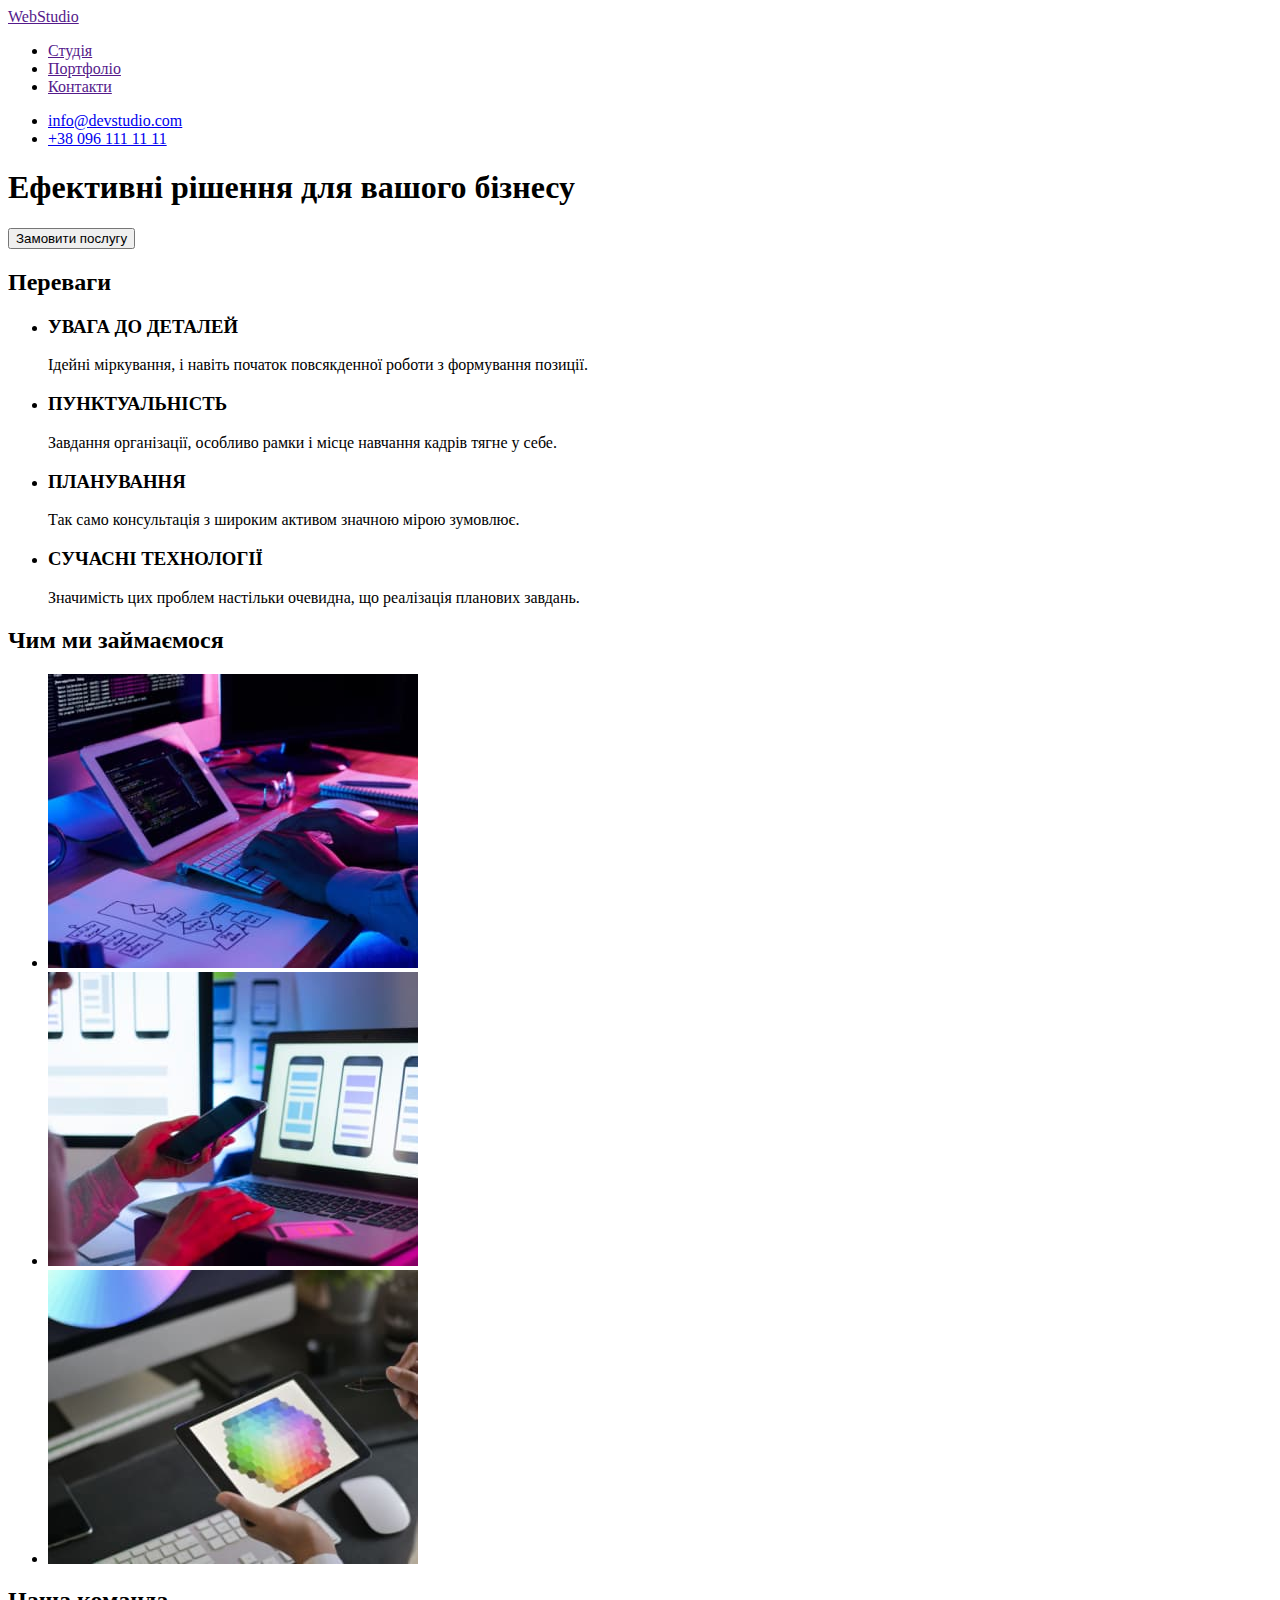
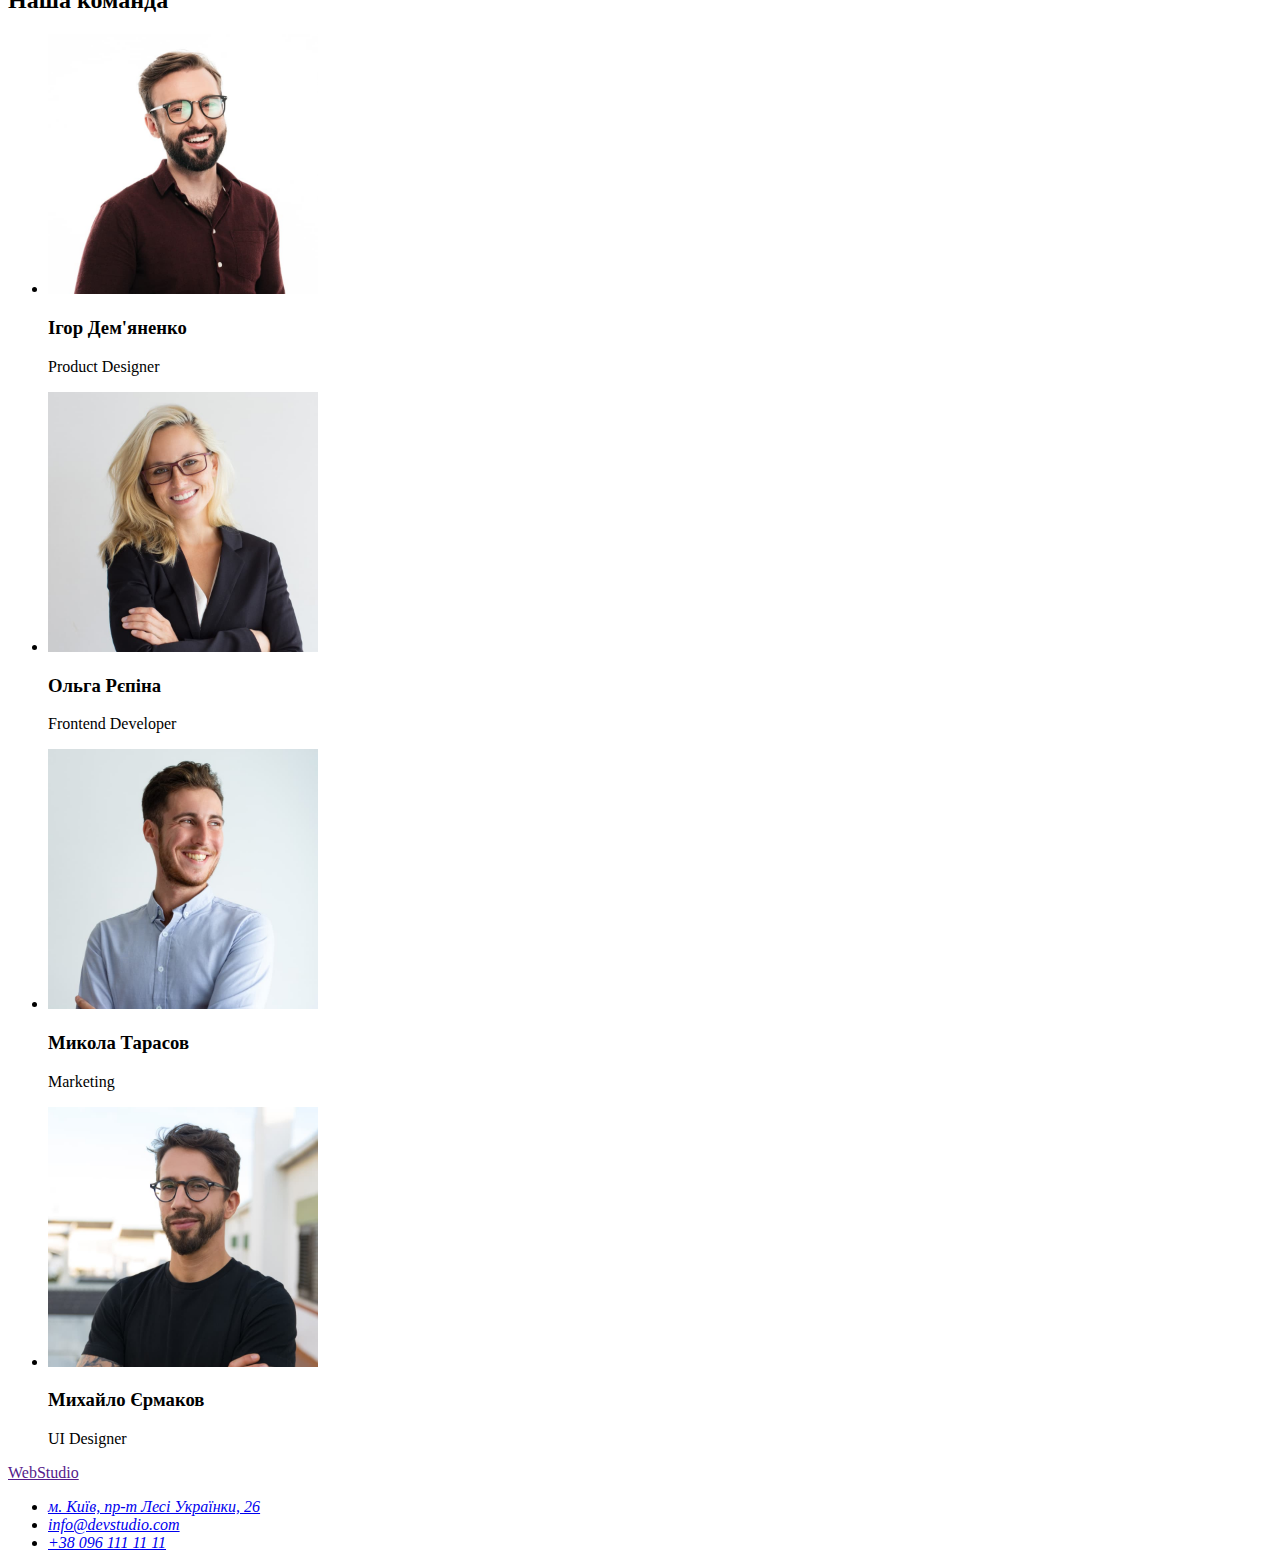
==== commit 73bd42ab: "Исправление в домашке №1 (2)" ====
--- a/index.html
+++ b/index.html
@@ -36,14 +36,22 @@
       <section class="main__better">
         <h2 class="main__better-h2">Переваги</h2>
           <ul class="main__better-list">
-            <li><h3>УВАГА ДО ДЕТАЛЕЙ</h3></li>
-            <li><p>Ідейні міркування, і навіть початок повсякденної роботи з формування позиції.</p></li>
-            <li><h3>ПУНКТУАЛЬНІСТЬ</h3></li>
-            <li><p>Завдання організації, особливо рамки і місце навчання кадрів тягне у себе.</p></li>
-            <li><h3>ПЛАНУВАННЯ</h3></li>
-            <li><p>Так само консультація з широким активом значною мірою зумовлює.</p></li>
-            <li><h3>СУЧАСНІ ТЕХНОЛОГІЇ</h3></li>
-            <li><p>Значимість цих проблем настільки очевидна, що реалізація планових завдань.</p></li>
+            <li>
+              <h3>УВАГА ДО ДЕТАЛЕЙ</h3>
+              <p>Ідейні міркування, і навіть початок повсякденної роботи з формування позиції.</p>
+            </li>
+            <li>
+              <h3>ПУНКТУАЛЬНІСТЬ</h3>
+              <p>Завдання організації, особливо рамки і місце навчання кадрів тягне у себе.</p>
+            </li>
+            <li>
+              <h3>ПЛАНУВАННЯ</h3>
+              <p>Так само консультація з широким активом значною мірою зумовлює.</p>
+            </li>
+            <li>
+              <h3>СУЧАСНІ ТЕХНОЛОГІЇ</h3>
+              <p>Значимість цих проблем настільки очевидна, що реалізація планових завдань.</p>
+            </li>
           </ul>
       </section>
       <!--Наши роботы-->
@@ -59,18 +67,26 @@
       <section class="main__people">
         <h2 class="main__people-h2">Наша команда</h2>
         <ul class="main__people-list">
-          <li><img src="./images/person1.jpg" alt="Ігор Дем'яненко" width="270"/></li>
-          <li><h3>Ігор Дем'яненко</h3></li>
-          <li><p>Product Designer</p></li>
-          <li><img src="./images/person2.jpg" alt="Ольга Рєпіна" width="270"/></li>
-          <li><h3>Ольга Рєпіна</h3></li>
-          <li><p>Frontend Developer</p></li>
-          <li><img src="./images/person3.jpg" alt="Микола Тарасов" width="270"/></li>
-          <li><h3>Микола Тарасов</h3></li>
-          <li><p>Marketing</p></li>
-          <li><img src="./images/person4.jpg" alt="Михайло Єрмаков" width="270"/></li>
-          <li><h3>Михайло Єрмаков</h3></li>
-          <li><p>UI Designer</p></li>
+          <li>
+            <img src="./images/person1.jpg" alt="Ігор Дем'яненко" width="270"/>
+            <h3>Ігор Дем'яненко</h3>
+            <p>Product Designer</p>
+          </li>
+          <li>
+            <img src="./images/person2.jpg" alt="Ольга Рєпіна" width="270"/>
+            <h3>Ольга Рєпіна</h3>
+            <p>Frontend Developer</p>
+          </li>
+          <li>
+            <img src="./images/person3.jpg" alt="Микола Тарасов" width="270"/>
+            <h3>Микола Тарасов</h3>
+            <p>Marketing</p>
+          </li>
+          <li>
+            <img src="./images/person4.jpg" alt="Михайло Єрмаков" width="270"/>
+            <h3>Михайло Єрмаков</h3>
+            <p>UI Designer</p>
+          </li>
         </ul>
       </section>
     </main>
